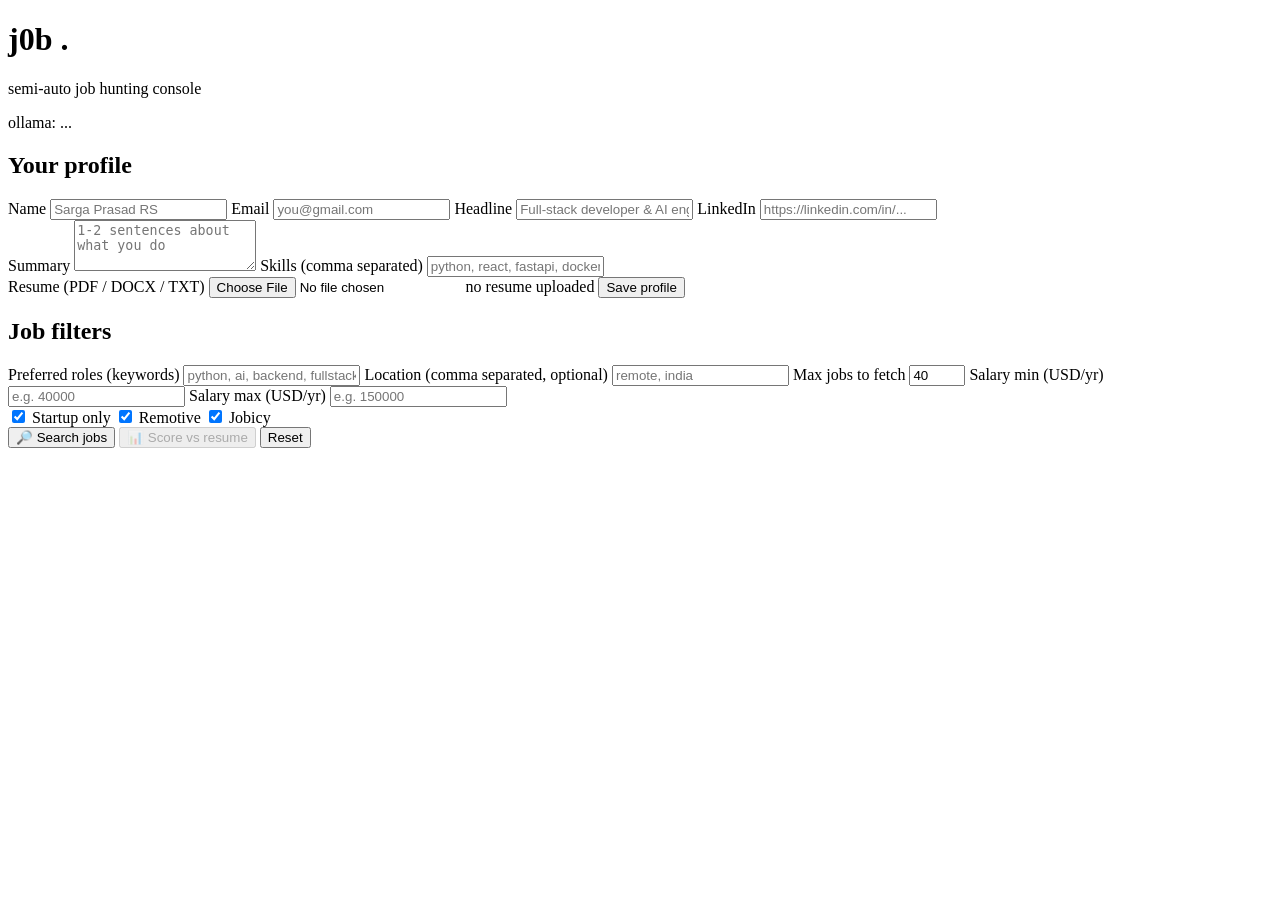
==== webui/templates/index.html @ 28739518 "Add web UI + shared filters: resume upload, role/location/salary/startup filters, match scoring, tai" ====
<!DOCTYPE html>
<html lang="en">
<head>
  <meta charset="utf-8">
  <meta name="viewport" content="width=device-width, initial-scale=1">
  <title>j0b — job hunting console</title>
  <link rel="stylesheet" href="/static/style.css">
</head>
<body>
  <header class="topbar">
    <div class="topbar-inner">
      <h1>j0b <span class="logo-dot">.</span></h1>
      <p class="tagline">semi-auto job hunting console</p>
      <span class="pill" id="ollama-pill">ollama: ...</span>
    </div>
  </header>

  <main>
    <!-- ============ PROFILE ============ -->
    <section class="card" id="profile-card">
      <h2>Your profile</h2>
      <div class="grid two">
        <label>Name
          <input id="cand-name" placeholder="Sarga Prasad RS">
        </label>
        <label>Email
          <input id="cand-email" type="email" placeholder="you@gmail.com">
        </label>
        <label>Headline
          <input id="cand-headline" placeholder="Full-stack developer & AI engineer">
        </label>
        <label>LinkedIn
          <input id="cand-linkedin" placeholder="https://linkedin.com/in/...">
        </label>
      </div>
      <label>Summary
        <textarea id="cand-summary" rows="3" placeholder="1-2 sentences about what you do"></textarea>
      </label>
      <label>Skills (comma separated)
        <input id="cand-skills" placeholder="python, react, fastapi, docker">
      </label>

      <div class="row">
        <label class="file-label">
          Resume (PDF / DOCX / TXT)
          <input id="resume-file" type="file" accept=".pdf,.docx,.txt,.md">
          <span id="resume-status" class="hint">no resume uploaded</span>
        </label>
        <button class="btn" id="btn-save-profile">Save profile</button>
      </div>
      <div class="resume-info" id="resume-info" hidden>
        <strong>Parsed skills:</strong> <span id="resume-skills"></span>
      </div>
    </section>

    <!-- ============ FILTERS ============ -->
    <section class="card">
      <h2>Job filters</h2>
      <div class="grid three">
        <label>Preferred roles (keywords)
          <input id="f-keywords" placeholder="python, ai, backend, fullstack">
        </label>
        <label>Location (comma separated, optional)
          <input id="f-locations" placeholder="remote, india">
        </label>
        <label>Max jobs to fetch
          <input id="f-limit" type="number" value="40" min="1" max="200">
        </label>
        <label>Salary min (USD/yr)
          <input id="f-sal-min" type="number" placeholder="e.g. 40000">
        </label>
        <label>Salary max (USD/yr)
          <input id="f-sal-max" type="number" placeholder="e.g. 150000">
        </label>
        <div class="check-group">
          <label class="check"><input id="f-startup" type="checkbox" checked> Startup only</label>
          <label class="check"><input id="f-remotive" type="checkbox" checked> Remotive</label>
          <label class="check"><input id="f-jobicy" type="checkbox" checked> Jobicy</label>
        </div>
      </div>
      <div class="row actions">
        <button class="btn primary" id="btn-search">🔎 Search jobs</button>
        <button class="btn" id="btn-match" disabled>📊 Score vs resume</button>
        <button class="btn ghost" id="btn-reset">Reset</button>
      </div>
      <p class="hint" id="search-status"></p>
    </section>

    <!-- ============ RESULTS ============ -->
    <section class="card" id="results-card" hidden>
      <div class="row between">
        <h2>Results <span class="count" id="result-count"></span></h2>
        <div class="row">
          <label class="check"><input id="f-startup-only-view" type="checkbox" checked> startups only</label>
          <label class="check"><input id="f-scored" type="checkbox"> scored only</label>
        </div>
      </div>
      <div id="job-list" class="job-list"></div>
    </section>

    <!-- ============ TRACKER ============ -->
    <section class="card" id="tracker-card" hidden>
      <h2>Application tracker</h2>
      <div id="tracker-list" class="tracker-list"></div>
    </section>
  </main>

  <!-- ============ TAILOR MODAL ============ -->
  <div class="modal-backdrop" id="tailor-modal" hidden>
    <div class="modal">
      <div class="modal-head">
        <h3 id="tailor-title">Tailored docs</h3>
        <button class="btn ghost" id="btn-close-modal">✕</button>
      </div>
      <div class="modal-body">
        <div class="row between">
          <label class="check"><input id="tailor-template" type="checkbox"> fast template (no AI)</label>
          <button class="btn primary" id="btn-generate">Generate docs</button>
        </div>
        <h4>Cover letter</h4>
        <pre id="tailor-cover"></pre>
        <h4>Resume summary</h4>
        <pre id="tailor-summary"></pre>
        <p class="hint" id="tailor-file"></p>
        <div class="row actions">
          <button class="btn" id="btn-open-job">Open application page</button>
          <span class="spacer"></span>
          <button class="btn" data-log="applied">✅ Applied</button>
          <button class="btn ghost" data-log="skipped">⏭ Skipped</button>
          <button class="btn ghost" data-log="rejected">✖ Rejected</button>
        </div>
      </div>
    </div>
  </div>

  <div id="toast" class="toast" hidden></div>

  <script src="/static/app.js"></script>
</body>
</html>
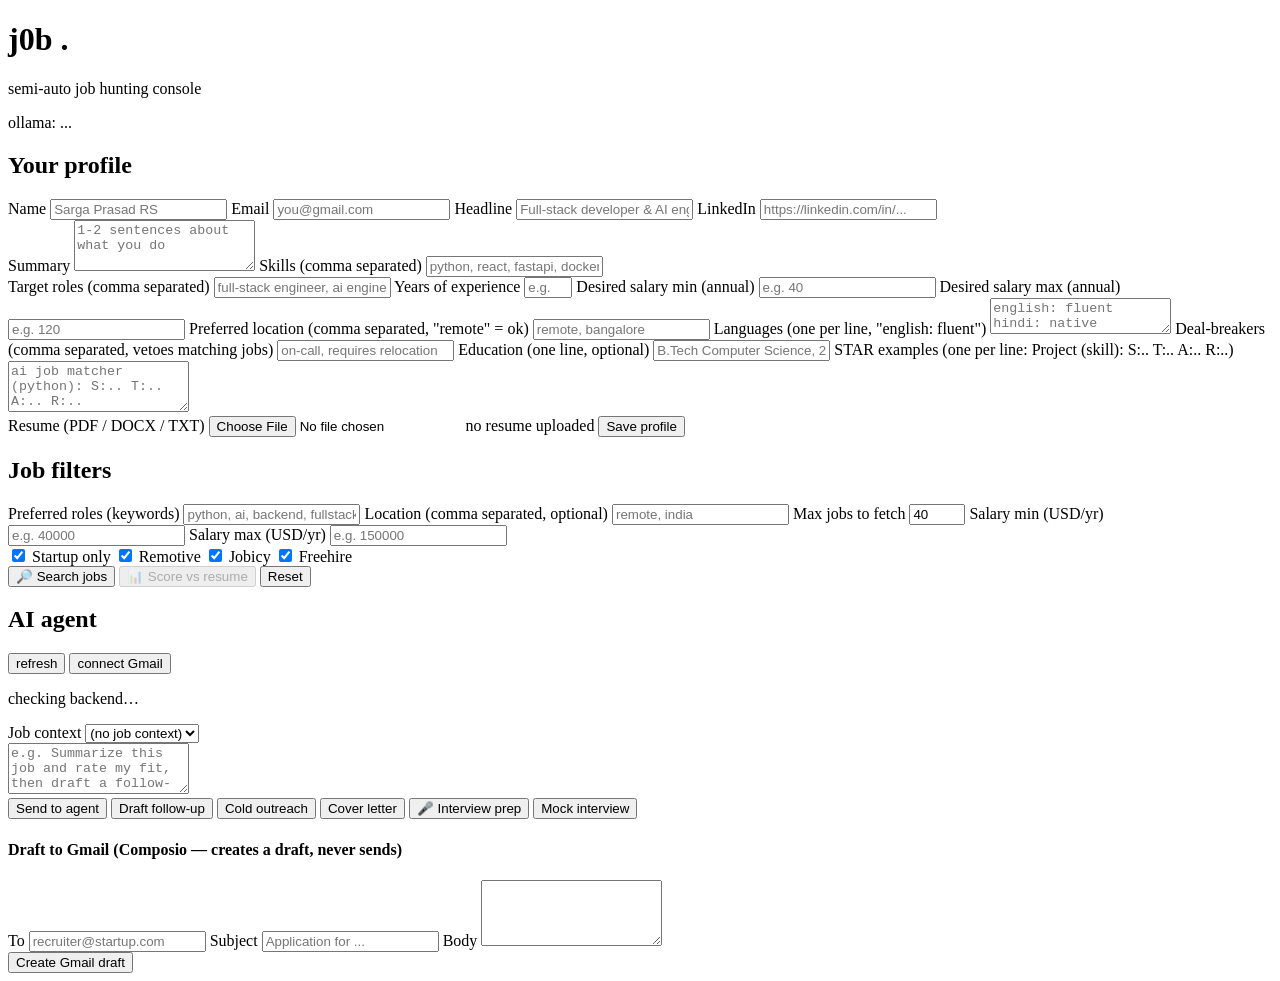
==== commit cdeab3c3: "Add AI agent backend and unit tests for opencode and composio integration - Implemented the AgentBac" ====
--- a/webui/templates/index.html
+++ b/webui/templates/index.html
@@ -40,6 +40,36 @@
         <input id="cand-skills" placeholder="python, react, fastapi, docker">
       </label>
 
+      <div class="grid two">
+        <label>Target roles (comma separated)
+          <input id="cand-roles" placeholder="full-stack engineer, ai engineer">
+        </label>
+        <label>Years of experience
+          <input id="cand-years" type="number" min="0" max="50" placeholder="e.g. 4">
+        </label>
+        <label>Desired salary min (annual)
+          <input id="cand-sal-min" type="number" placeholder="e.g. 40">
+        </label>
+        <label>Desired salary max (annual)
+          <input id="cand-sal-max" type="number" placeholder="e.g. 120">
+        </label>
+        <label class="full">Preferred location (comma separated, "remote" = ok)
+          <input id="cand-locations" placeholder="remote, bangalore">
+        </label>
+        <label>Languages (one per line, "english: fluent")
+          <textarea id="cand-languages" rows="2" placeholder="english: fluent&#10;hindi: native"></textarea>
+        </label>
+        <label>Deal-breakers (comma separated, vetoes matching jobs)
+          <input id="cand-dealbreakers" placeholder="on-call, requires relocation">
+        </label>
+        <label class="full">Education (one line, optional)
+          <input id="cand-education" placeholder="B.Tech Computer Science, 2018-2022">
+        </label>
+        <label class="full">STAR examples (one per line: Project (skill): S:.. T:.. A:.. R:..)
+          <textarea id="cand-star" rows="3" placeholder="ai job matcher (python): S:.. T:.. A:.. R:.."></textarea>
+        </label>
+      </div>
+
       <div class="row">
         <label class="file-label">
           Resume (PDF / DOCX / TXT)
@@ -76,6 +106,7 @@
           <label class="check"><input id="f-startup" type="checkbox" checked> Startup only</label>
           <label class="check"><input id="f-remotive" type="checkbox" checked> Remotive</label>
           <label class="check"><input id="f-jobicy" type="checkbox" checked> Jobicy</label>
+          <label class="check"><input id="f-freehire" type="checkbox" checked> Freehire</label>
         </div>
       </div>
       <div class="row actions">
@@ -100,8 +131,58 @@
 
     <!-- ============ TRACKER ============ -->
     <section class="card" id="tracker-card" hidden>
-      <h2>Application tracker</h2>
+      <div class="row between">
+        <h2>Application tracker</h2>
+        <button class="btn ghost" id="btn-report">📈 Generate HTML report</button>
+      </div>
       <div id="tracker-list" class="tracker-list"></div>
+    </section>
+
+    <!-- ============ AI AGENT ============ -->
+    <section class="card" id="agent-card">
+      <div class="row between">
+        <h2>AI agent <span class="count" id="agent-pill" class="pill"></span></h2>
+        <div class="row">
+          <button class="btn ghost" id="btn-agent-refresh">refresh</button>
+          <button class="btn ghost" id="btn-agent-connect">connect Gmail</button>
+        </div>
+      </div>
+      <p class="hint" id="agent-status-line">checking backend…</p>
+
+      <label>Job context
+        <select id="agent-job">
+          <option value="">(no job context)</option>
+        </select>
+      </label>
+
+      <div class="agent-log" id="agent-log"></div>
+      <textarea id="agent-input" rows="3"
+        placeholder="e.g. Summarize this job and rate my fit, then draft a follow-up email"></textarea>
+      <div class="row actions">
+        <button class="btn primary" id="btn-agent-send">Send to agent</button>
+        <button class="btn ghost" data-compose="followup">Draft follow-up</button>
+        <button class="btn ghost" data-compose="cold">Cold outreach</button>
+        <button class="btn ghost" data-compose="cover">Cover letter</button>
+        <button class="btn ghost" id="btn-interview-prep">🎤 Interview prep</button>
+        <button class="btn ghost" id="btn-interview-mock">Mock interview</button>
+      </div>
+
+      <h4>Draft to Gmail <span class="hint">(Composio — creates a draft, never sends)</span></h4>
+      <div class="grid two">
+        <label>To
+          <input id="draft-to" placeholder="recruiter@startup.com">
+        </label>
+        <label>Subject
+          <input id="draft-subject" placeholder="Application for ...">
+        </label>
+        <label class="full">Body
+          <textarea id="draft-body" rows="4"></textarea>
+        </label>
+      </div>
+      <div class="row actions">
+        <button class="btn" id="btn-draft-gmail">Create Gmail draft</button>
+        <span class="hint" id="draft-status"></span>
+      </div>
     </section>
   </main>
 
@@ -123,11 +204,19 @@
         <pre id="tailor-summary"></pre>
         <p class="hint" id="tailor-file"></p>
         <div class="row actions">
+          <button class="btn" id="btn-cv-pdf">📄 Generate CV PDF (LaTeX)</button>
+          <span class="hint" id="cv-status"></span>
+        </div>
+        <div class="row actions">
           <button class="btn" id="btn-open-job">Open application page</button>
           <span class="spacer"></span>
           <button class="btn" data-log="applied">✅ Applied</button>
+          <button class="btn" data-log="interview">🎤 Interview</button>
+          <button class="btn ghost" data-log="offer">💌 Offer</button>
+          <button class="btn ghost" data-log="hired">🎉 Hired</button>
           <button class="btn ghost" data-log="skipped">⏭ Skipped</button>
           <button class="btn ghost" data-log="rejected">✖ Rejected</button>
+          <button class="btn ghost" data-log="no_response">📭 No reply</button>
         </div>
       </div>
     </div>
